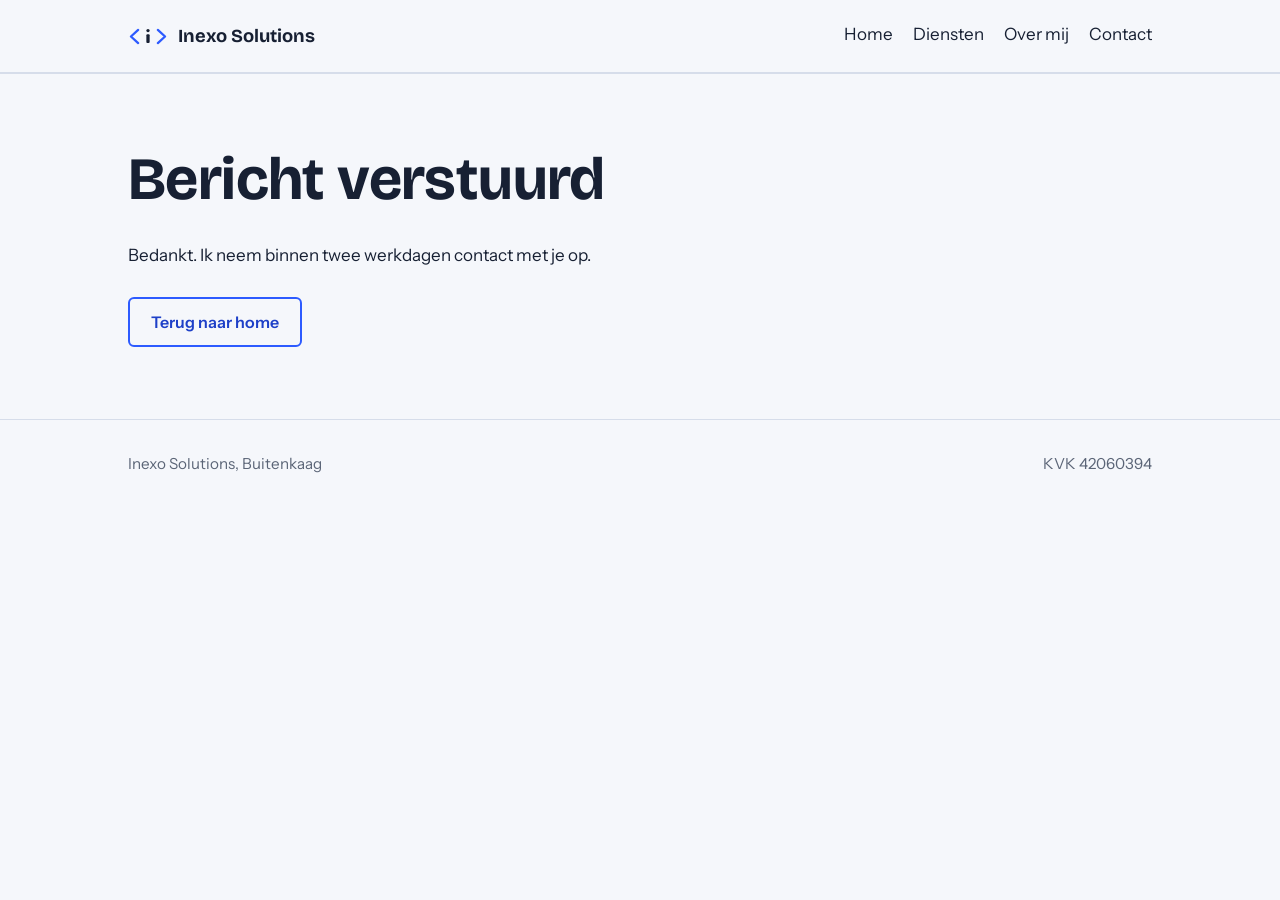
==== bedankt.html @ b4abee1e "Add first version of the website and layout README Co-Authored-By: Claude Opus 5.5 <noreply@anthropi" ====
<!doctype html>
<html lang="nl">
<head>
  <meta charset="utf-8">
  <meta name="viewport" content="width=device-width, initial-scale=1">
  <title>Bericht verstuurd | Inexo Solutions</title>
  <meta name="description" content="Je bericht is verstuurd.">
  <link rel="icon" href="/assets/logo.svg" type="image/svg+xml">
  <link rel="preconnect" href="https://fonts.googleapis.com">
  <link rel="preconnect" href="https://fonts.gstatic.com" crossorigin>
  <link href="https://fonts.googleapis.com/css2?family=Bricolage+Grotesque:opsz,wght@12..96,300..700&family=Instrument+Sans:wght@400;600&display=swap" rel="stylesheet">
  <link rel="stylesheet" href="/assets/styles.css">
</head>
<body>
  <header class="site-header">
    <div class="wrap">
      <a class="brand" href="/"><img src="/assets/logo.svg" alt="" width="40" height="21">Inexo Solutions</a>
      <nav class="nav" aria-label="Hoofdmenu">
        <a href="/index.html">Home</a>
        <a href="/diensten.html">Diensten</a>
        <a href="/over.html">Over mij</a>
        <a href="/contact.html">Contact</a>
      </nav>
    </div>
  </header>
  <main>
    <section class="section">
      <div class="wrap">
        <h1>Bericht verstuurd</h1>
        <p>Bedankt. Ik neem binnen twee werkdagen contact met je op.</p>
        <div class="actions"><a class="btn secondary" href="/">Terug naar home</a></div>
      </div>
    </section>
  </main>
  <footer class="site-footer">
    <div class="wrap">
      <p>Inexo Solutions, Buitenkaag</p>
      <p>KVK 42060394</p>
    </div>
  </footer>
</body>
</html>
---- assets/styles.css ----
/* Inexo Solutions — shared styles. Tokens are documented in README.md */
:root {
  --paper: #F5F7FB;
  --surface: #FFFFFF;
  --ink: #172033;
  --muted: #5B6577;
  --line: #D6DDEA;
  --blue: #2D5BFF;
  --blue-dark: #1E40C8;

  --font-display: "Bricolage Grotesque", system-ui, sans-serif;
  --font-body: "Instrument Sans", system-ui, sans-serif;

  --step-0: 1.0625rem;
  --step-1: 1.3rem;
  --step-2: 1.75rem;
  --step-3: clamp(2.25rem, 5vw, 3.75rem);

  --wrap: 68rem;
  --gutter: clamp(1rem, 4vw, 2rem);
}

*, *::before, *::after { box-sizing: border-box; }
html { -webkit-text-size-adjust: 100%; }
body {
  margin: 0;
  background: var(--paper);
  color: var(--ink);
  font: 400 var(--step-0)/1.6 var(--font-body);
}
img, svg { display: block; max-width: 100%; }
a { color: var(--blue-dark); }
a:focus-visible, button:focus-visible, input:focus-visible, textarea:focus-visible {
  outline: 3px solid var(--blue);
  outline-offset: 3px;
}
h1, h2, h3 { font-family: var(--font-display); line-height: 1.1; margin: 0 0 .5em; letter-spacing: -0.01em; }
h1 { font-size: var(--step-3); font-weight: 700; max-width: 16ch; }
h2 { font-size: var(--step-2); font-weight: 650; }
h3 { font-size: var(--step-1); font-weight: 600; }
p { margin: 0 0 1em; max-width: 62ch; }

.wrap { max-width: var(--wrap); margin: 0 auto; padding: 0 var(--gutter); }

/* Header */
.site-header { border-bottom: 1px solid var(--line); background: var(--paper); }
.site-header .wrap { display: flex; align-items: center; justify-content: space-between; gap: 1rem; min-height: 4.5rem; flex-wrap: wrap; }
.brand { display: flex; align-items: center; gap: .6rem; text-decoration: none; color: var(--ink); font: 700 1.15rem var(--font-display); }
.brand svg { width: 2.4rem; height: auto; }
.nav { display: flex; gap: 1.25rem; flex-wrap: wrap; }
.nav a { color: var(--ink); text-decoration: none; padding: .25rem 0; border-bottom: 2px solid transparent; }
.nav a:hover { border-color: var(--line); }
.nav a[aria-current="page"] { border-color: var(--blue); }

/* Hero: the code-tag brackets are the one signature element */
.hero { padding: clamp(3rem, 9vw, 6.5rem) 0; }
.hero .tag {
  position: relative;
  padding: 0 clamp(2rem, 9vw, 7.5rem);
}
.hero .tag::before, .hero .tag::after {
  position: absolute; top: 50%;
  transform: translateY(-50%);
  font: 300 clamp(4rem, 11vw, 9rem)/1 var(--font-display);
  color: var(--blue);
}
.hero .tag::before { content: "<"; left: -0.1em; }
.hero .tag::after { content: "/>"; right: -0.1em; opacity: .25; }
.hero p { font-size: var(--step-1); color: var(--muted); }
.actions { display: flex; gap: .75rem; flex-wrap: wrap; margin-top: 1.75rem; }

.btn {
  display: inline-block; padding: .8rem 1.3rem; border-radius: 6px;
  font: 600 1rem var(--font-body); text-decoration: none; cursor: pointer;
  border: 2px solid var(--blue); background: var(--blue); color: #fff;
}
.btn:hover { background: var(--blue-dark); border-color: var(--blue-dark); }
.btn.secondary { background: transparent; color: var(--blue-dark); }
.btn.secondary:hover { background: var(--surface); }

/* Sections */
.section { padding: clamp(2.5rem, 7vw, 4.5rem) 0; border-top: 1px solid var(--line); }
.section.alt { background: var(--surface); }
.intro { color: var(--muted); }

.services { list-style: none; margin: 2rem 0 0; padding: 0; display: grid; gap: 0; }
.services li { display: grid; grid-template-columns: minmax(10rem, 16rem) 1fr; gap: .5rem 2rem; padding: 1.25rem 0; border-top: 1px solid var(--line); }
.services li:last-child { border-bottom: 1px solid var(--line); }
.services h3 { margin: 0; }
.services p { margin: 0; color: var(--muted); }
.services ul { margin: .5rem 0 0; padding-left: 1.1rem; color: var(--muted); }

.steps { list-style: none; counter-reset: step; margin: 2rem 0 0; padding: 0; display: grid; grid-template-columns: repeat(auto-fit, minmax(13rem, 1fr)); gap: 1.5rem; }
.steps li { counter-increment: step; }
.steps li::before { content: counter(step); display: block; font: 700 1.5rem var(--font-display); color: var(--blue); margin-bottom: .25rem; }
.steps p { margin: 0; color: var(--muted); }

/* Forms */
.form { display: grid; gap: 1rem; max-width: 36rem; margin-top: 1.5rem; }
.form label { display: grid; gap: .35rem; font-weight: 600; }
.form input, .form textarea {
  font: inherit; padding: .75rem .85rem; border: 1px solid var(--line);
  border-radius: 6px; background: var(--surface); color: var(--ink);
}
.form textarea { min-height: 9rem; resize: vertical; }
.hidden { position: absolute; left: -9999px; }

/* Footer */
.site-footer { border-top: 1px solid var(--line); padding: 2rem 0; color: var(--muted); font-size: .95rem; }
.site-footer .wrap { display: flex; justify-content: space-between; gap: 1rem; flex-wrap: wrap; }
.site-footer p { margin: 0; }

@media (max-width: 40rem) {
  .services li { grid-template-columns: 1fr; }
  .hero .tag { padding: 0; }
  .hero .tag::before, .hero .tag::after { display: none; }
}
@media (prefers-reduced-motion: reduce) { * { transition: none !important; animation: none !important; } }
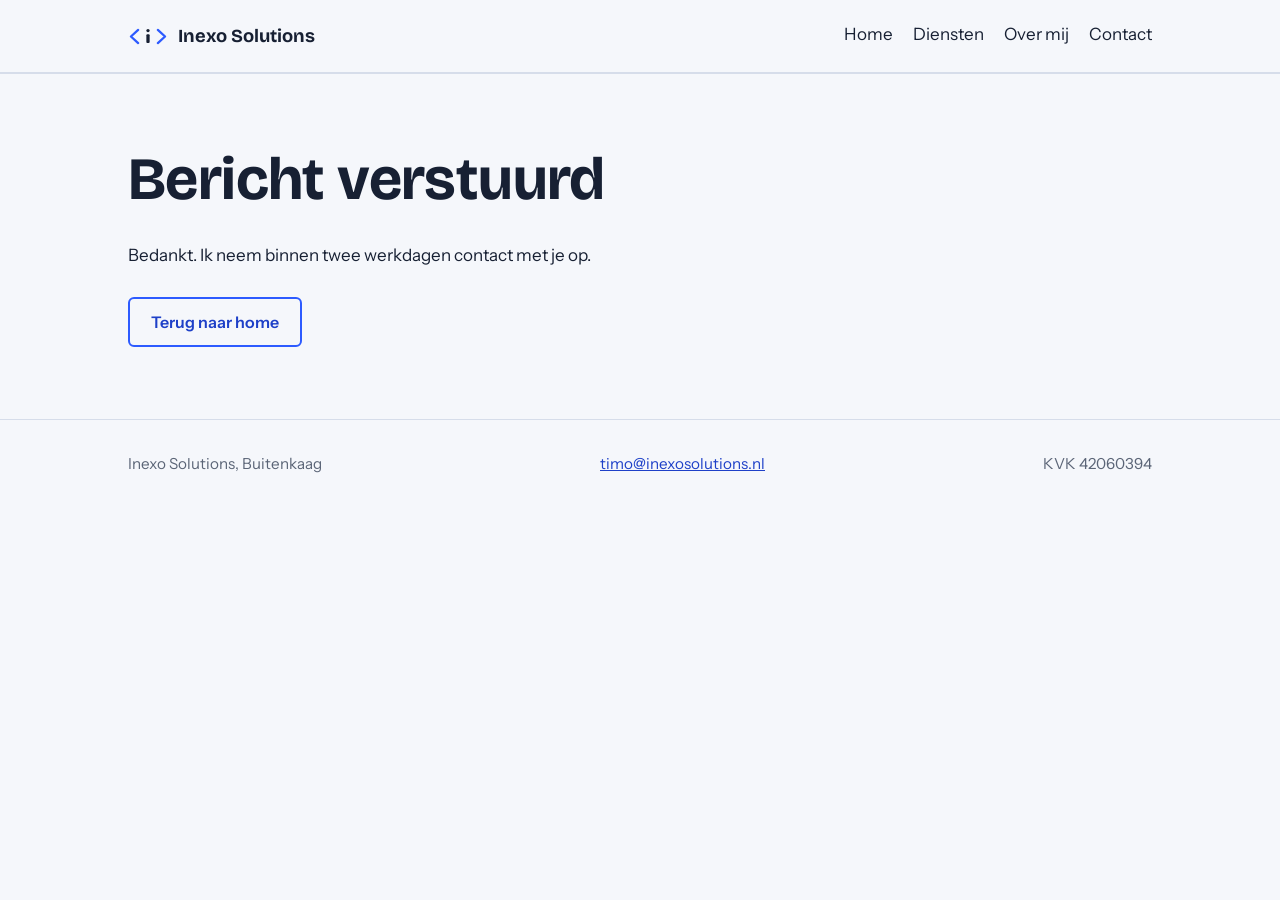
==== commit c4d7989a: "Add contact email and richer About page Co-Authored-By: Claude Opus 5.5 <noreply@anthropic.com> Clau" ====
--- a/bedankt.html
+++ b/bedankt.html
@@ -35,6 +35,7 @@
   <footer class="site-footer">
     <div class="wrap">
       <p>Inexo Solutions, Buitenkaag</p>
+      <p><a href="mailto:timo@inexosolutions.nl">timo@inexosolutions.nl</a></p>
       <p>KVK 42060394</p>
     </div>
   </footer>
--- a/assets/styles.css
+++ b/assets/styles.css
@@ -95,6 +95,19 @@
 .steps li::before { content: counter(step); display: block; font: 700 1.5rem var(--font-display); color: var(--blue); margin-bottom: .25rem; }
 .steps p { margin: 0; color: var(--muted); }
 
+/* About */
+.about { display: grid; grid-template-columns: minmax(0, 1fr) 20rem; gap: 3rem; align-items: start; }
+.facts { background: var(--surface); border: 1px solid var(--line); border-radius: 8px; padding: 1.5rem; }
+.facts img { width: 4.5rem; height: auto; margin-bottom: 1rem; }
+.facts dl { margin: 0; }
+.facts dt { font-size: .9rem; color: var(--muted); }
+.facts dd { margin: .15rem 0 1rem; font-weight: 600; }
+.facts dd:last-child { margin-bottom: 0; }
+.principles { list-style: none; margin: 2rem 0 0; padding: 0; display: grid; grid-template-columns: repeat(auto-fit, minmax(14rem, 1fr)); gap: 2rem; }
+.principles li { border-top: 3px solid var(--blue); padding-top: 1rem; }
+.principles p { margin: 0; color: var(--muted); }
+.cta .actions { margin-top: 1rem; }
+
 /* Forms */
 .form { display: grid; gap: 1rem; max-width: 36rem; margin-top: 1.5rem; }
 .form label { display: grid; gap: .35rem; font-weight: 600; }
@@ -110,6 +123,7 @@
 .site-footer .wrap { display: flex; justify-content: space-between; gap: 1rem; flex-wrap: wrap; }
 .site-footer p { margin: 0; }
 
+@media (max-width: 52rem) { .about { grid-template-columns: 1fr; gap: 2rem; } }
 @media (max-width: 40rem) {
   .services li { grid-template-columns: 1fr; }
   .hero .tag { padding: 0; }
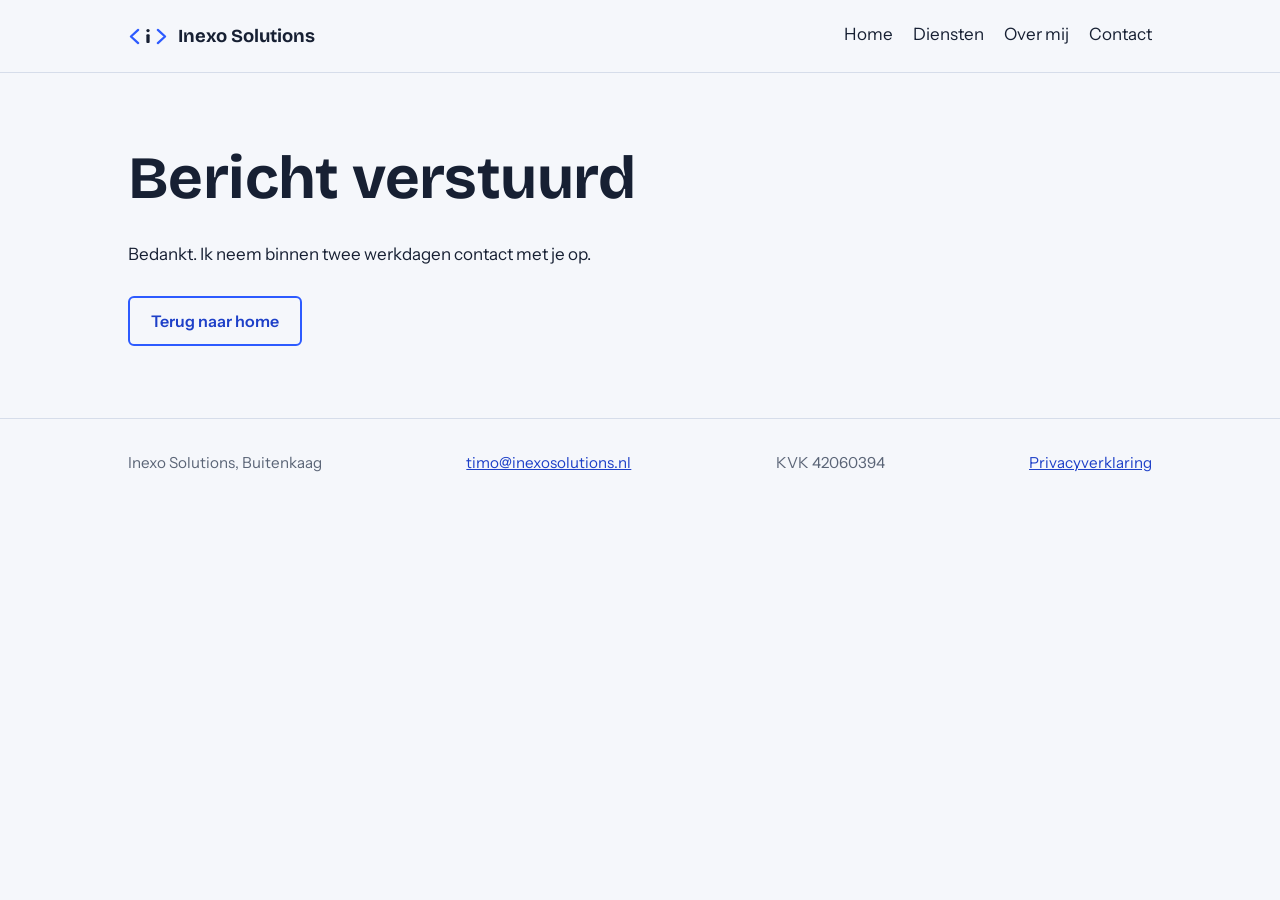
==== commit f6d54e82: "Expand services, add visuals, privacy page, 404 and share image Co-Authored-By: Claude Opus 5.5 <nor" ====
--- a/bedankt.html
+++ b/bedankt.html
@@ -5,13 +5,19 @@
   <meta name="viewport" content="width=device-width, initial-scale=1">
   <title>Bericht verstuurd | Inexo Solutions</title>
   <meta name="description" content="Je bericht is verstuurd.">
+  <meta property="og:type" content="website">
+  <meta property="og:title" content="Bericht verstuurd | Inexo Solutions">
+  <meta property="og:description" content="Je bericht is verstuurd.">
+  <meta property="og:url" content="https://inexo-solutions.netlify.app/bedankt.html">
+  <meta property="og:image" content="https://inexo-solutions.netlify.app/assets/og-image.png">
+  <meta property="og:locale" content="nl_NL">
+  <meta name="theme-color" content="#2D5BFF">
   <link rel="icon" href="/assets/logo.svg" type="image/svg+xml">
-  <link rel="preconnect" href="https://fonts.googleapis.com">
-  <link rel="preconnect" href="https://fonts.gstatic.com" crossorigin>
-  <link href="https://fonts.googleapis.com/css2?family=Bricolage+Grotesque:opsz,wght@12..96,300..700&family=Instrument+Sans:wght@400;600&display=swap" rel="stylesheet">
+  <link rel="preload" href="/assets/fonts/bricolage-grotesque.woff2" as="font" type="font/woff2" crossorigin>
   <link rel="stylesheet" href="/assets/styles.css">
 </head>
 <body>
+  <a class="skip" href="#main">Naar de inhoud</a>
   <header class="site-header">
     <div class="wrap">
       <a class="brand" href="/"><img src="/assets/logo.svg" alt="" width="40" height="21">Inexo Solutions</a>
@@ -23,8 +29,8 @@
       </nav>
     </div>
   </header>
-  <main>
-    <section class="section">
+  <main id="main">
+    <section class="section page-top">
       <div class="wrap">
         <h1>Bericht verstuurd</h1>
         <p>Bedankt. Ik neem binnen twee werkdagen contact met je op.</p>
@@ -37,6 +43,7 @@
       <p>Inexo Solutions, Buitenkaag</p>
       <p><a href="mailto:timo@inexosolutions.nl">timo@inexosolutions.nl</a></p>
       <p>KVK 42060394</p>
+      <p><a href="/privacy.html">Privacyverklaring</a></p>
     </div>
   </footer>
 </body>
--- a/assets/styles.css
+++ b/assets/styles.css
@@ -1,4 +1,20 @@
 /* Inexo Solutions — shared styles. Tokens are documented in README.md */
+@font-face {
+  font-family: "Bricolage Grotesque";
+  src: url("/assets/fonts/bricolage-grotesque.woff2") format("woff2");
+  font-weight: 200 800; font-style: normal; font-display: swap;
+}
+@font-face {
+  font-family: "Instrument Sans";
+  src: url("/assets/fonts/instrument-sans-400.woff2") format("woff2");
+  font-weight: 400; font-style: normal; font-display: swap;
+}
+@font-face {
+  font-family: "Instrument Sans";
+  src: url("/assets/fonts/instrument-sans-600.woff2") format("woff2");
+  font-weight: 600; font-style: normal; font-display: swap;
+}
+
 :root {
   --paper: #F5F7FB;
   --surface: #FFFFFF;
@@ -7,6 +23,7 @@
   --line: #D6DDEA;
   --blue: #2D5BFF;
   --blue-dark: #1E40C8;
+  --blue-tint: #E8EEFF;
 
   --font-display: "Bricolage Grotesque", system-ui, sans-serif;
   --font-body: "Instrument Sans", system-ui, sans-serif;
@@ -18,10 +35,11 @@
 
   --wrap: 68rem;
   --gutter: clamp(1rem, 4vw, 2rem);
+  --radius: 8px;
 }
 
 *, *::before, *::after { box-sizing: border-box; }
-html { -webkit-text-size-adjust: 100%; }
+html { -webkit-text-size-adjust: 100%; scroll-behavior: smooth; }
 body {
   margin: 0;
   background: var(--paper);
@@ -39,14 +57,17 @@
 h2 { font-size: var(--step-2); font-weight: 650; }
 h3 { font-size: var(--step-1); font-weight: 600; }
 p { margin: 0 0 1em; max-width: 62ch; }
+.small { font-size: .9rem; color: var(--muted); }
 
 .wrap { max-width: var(--wrap); margin: 0 auto; padding: 0 var(--gutter); }
+
+.skip { position: absolute; left: -9999px; top: 0; background: var(--ink); color: #fff; padding: .6rem 1rem; z-index: 10; }
+.skip:focus { left: 1rem; top: 1rem; }
 
 /* Header */
 .site-header { border-bottom: 1px solid var(--line); background: var(--paper); }
 .site-header .wrap { display: flex; align-items: center; justify-content: space-between; gap: 1rem; min-height: 4.5rem; flex-wrap: wrap; }
 .brand { display: flex; align-items: center; gap: .6rem; text-decoration: none; color: var(--ink); font: 700 1.15rem var(--font-display); }
-.brand svg { width: 2.4rem; height: auto; }
 .nav { display: flex; gap: 1.25rem; flex-wrap: wrap; }
 .nav a { color: var(--ink); text-decoration: none; padding: .25rem 0; border-bottom: 2px solid transparent; }
 .nav a:hover { border-color: var(--line); }
@@ -54,10 +75,7 @@
 
 /* Hero: the code-tag brackets are the one signature element */
 .hero { padding: clamp(3rem, 9vw, 6.5rem) 0; }
-.hero .tag {
-  position: relative;
-  padding: 0 clamp(2rem, 9vw, 7.5rem);
-}
+.hero .tag { position: relative; padding: 0 clamp(2rem, 9vw, 7.5rem); }
 .hero .tag::before, .hero .tag::after {
   position: absolute; top: 50%;
   transform: translateY(-50%);
@@ -80,53 +98,118 @@
 
 /* Sections */
 .section { padding: clamp(2.5rem, 7vw, 4.5rem) 0; border-top: 1px solid var(--line); }
+.section.page-top { border-top: 0; }
 .section.alt { background: var(--surface); }
-.intro { color: var(--muted); }
-
-.services { list-style: none; margin: 2rem 0 0; padding: 0; display: grid; gap: 0; }
-.services li { display: grid; grid-template-columns: minmax(10rem, 16rem) 1fr; gap: .5rem 2rem; padding: 1.25rem 0; border-top: 1px solid var(--line); }
+.intro { color: var(--muted); font-size: var(--step-1); }
+.cta .actions { margin-top: 1rem; }
+
+/* Icons */
+.icon { width: 1.75rem; height: 1.75rem; color: var(--blue); flex: none; }
+.icon-lg { width: 2.75rem; height: 2.75rem; padding: .55rem; background: var(--blue-tint); border-radius: var(--radius); margin-bottom: 1rem; }
+
+/* Home: services list */
+.services { list-style: none; margin: 2rem 0 0; padding: 0; }
+.services li { border-top: 1px solid var(--line); }
 .services li:last-child { border-bottom: 1px solid var(--line); }
+.service-link {
+  display: grid; grid-template-columns: 2.5rem minmax(10rem, 14rem) 1fr auto; gap: .5rem 1.5rem;
+  align-items: center; padding: 1.25rem 0; color: inherit; text-decoration: none;
+}
+.service-link::after { content: "Meer"; color: var(--blue-dark); font-weight: 600; font-size: .95rem; }
+.service-link:hover h3, .service-link:hover::after { color: var(--blue); }
 .services h3 { margin: 0; }
 .services p { margin: 0; color: var(--muted); }
-.services ul { margin: .5rem 0 0; padding-left: 1.1rem; color: var(--muted); }
+
+/* Home: automation example */
+.example { display: grid; grid-template-columns: minmax(0, 1fr) minmax(0, 1.1fr); gap: 3rem; align-items: center; }
+.flow { display: grid; gap: 0; justify-items: stretch; }
+.flow-step {
+  background: var(--surface); border: 1px solid var(--line); border-radius: var(--radius);
+  padding: 1rem 1.2rem; font-weight: 600;
+}
+.flow-step.auto { border-color: var(--blue); background: var(--blue-tint); }
+.flow-kind { display: block; font-size: .85rem; font-weight: 400; color: var(--muted); margin-bottom: .15rem; }
+.flow-step.auto .flow-kind { color: var(--blue-dark); }
+.flow-arrow { height: 1.75rem; width: 2px; background: var(--blue); margin: 0 auto; position: relative; }
+.flow-arrow::after {
+  content: ""; position: absolute; bottom: -2px; left: 50%; transform: translateX(-50%);
+  border: 6px solid transparent; border-top-color: var(--blue); border-bottom: 0;
+}
 
 .steps { list-style: none; counter-reset: step; margin: 2rem 0 0; padding: 0; display: grid; grid-template-columns: repeat(auto-fit, minmax(13rem, 1fr)); gap: 1.5rem; }
 .steps li { counter-increment: step; }
 .steps li::before { content: counter(step); display: block; font: 700 1.5rem var(--font-display); color: var(--blue); margin-bottom: .25rem; }
 .steps p { margin: 0; color: var(--muted); }
 
-/* About */
-.about { display: grid; grid-template-columns: minmax(0, 1fr) 20rem; gap: 3rem; align-items: start; }
-.facts { background: var(--surface); border: 1px solid var(--line); border-radius: 8px; padding: 1.5rem; }
+/* Diensten */
+.jump { list-style: none; margin: 1.5rem 0 0; padding: 0; display: flex; flex-wrap: wrap; gap: .5rem; }
+.jump a {
+  display: inline-block; padding: .4rem .85rem; border: 1px solid var(--line); border-radius: 999px;
+  background: var(--surface); color: var(--ink); text-decoration: none; font-size: .95rem;
+}
+.jump a:hover { border-color: var(--blue); color: var(--blue-dark); }
+.services-detail { padding-top: 0; border-top: 0; }
+.service {
+  display: grid; grid-template-columns: minmax(0, 1fr) minmax(0, 1fr); gap: 1.5rem 3rem;
+  padding: 2.5rem 0; border-top: 1px solid var(--line); scroll-margin-top: 1rem;
+}
+.service-head p { color: var(--muted); }
+.service-head .who { color: var(--ink); font-weight: 600; margin: 0; }
+.service-body h3 { font-size: 1.05rem; margin-bottom: .6rem; }
+.checks { list-style: none; margin: 0 0 1.5rem; padding: 0; display: grid; gap: .45rem; }
+.checks li { position: relative; padding-left: 1.6rem; }
+.checks li::before {
+  content: ""; position: absolute; left: .15rem; top: .45em; width: .7rem; height: .4rem;
+  border-left: 2px solid var(--blue); border-bottom: 2px solid var(--blue); transform: rotate(-45deg);
+}
+.eg { border-left: 3px solid var(--blue); background: var(--surface); padding: 1rem 1.2rem; border-radius: 0 var(--radius) var(--radius) 0; }
+.eg p { margin: 0; color: var(--muted); }
+
+/* About & contact */
+.about, .contact { display: grid; grid-template-columns: minmax(0, 1fr) 20rem; gap: 3rem; align-items: start; }
+.facts { background: var(--surface); border: 1px solid var(--line); border-radius: var(--radius); padding: 1.5rem; }
 .facts img { width: 4.5rem; height: auto; margin-bottom: 1rem; }
 .facts dl { margin: 0; }
 .facts dt { font-size: .9rem; color: var(--muted); }
-.facts dd { margin: .15rem 0 1rem; font-weight: 600; }
+.facts dd { margin: .15rem 0 1rem; font-weight: 600; overflow-wrap: anywhere; }
 .facts dd:last-child { margin-bottom: 0; }
 .principles { list-style: none; margin: 2rem 0 0; padding: 0; display: grid; grid-template-columns: repeat(auto-fit, minmax(14rem, 1fr)); gap: 2rem; }
 .principles li { border-top: 3px solid var(--blue); padding-top: 1rem; }
 .principles p { margin: 0; color: var(--muted); }
-.cta .actions { margin-top: 1rem; }
 
 /* Forms */
 .form { display: grid; gap: 1rem; max-width: 36rem; margin-top: 1.5rem; }
 .form label { display: grid; gap: .35rem; font-weight: 600; }
+.form .optional { font-weight: 400; color: var(--muted); }
 .form input, .form textarea {
   font: inherit; padding: .75rem .85rem; border: 1px solid var(--line);
   border-radius: 6px; background: var(--surface); color: var(--ink);
 }
 .form textarea { min-height: 9rem; resize: vertical; }
+.form .small { margin: 0; }
 .hidden { position: absolute; left: -9999px; }
+
+/* Text pages */
+.prose { max-width: 46rem; }
+.prose h2 { font-size: var(--step-1); margin-top: 2rem; }
 
 /* Footer */
 .site-footer { border-top: 1px solid var(--line); padding: 2rem 0; color: var(--muted); font-size: .95rem; }
-.site-footer .wrap { display: flex; justify-content: space-between; gap: 1rem; flex-wrap: wrap; }
+.site-footer .wrap { display: flex; justify-content: space-between; gap: .75rem 2rem; flex-wrap: wrap; }
 .site-footer p { margin: 0; }
 
-@media (max-width: 52rem) { .about { grid-template-columns: 1fr; gap: 2rem; } }
+@media (max-width: 52rem) {
+  .about, .contact, .example, .service { grid-template-columns: 1fr; gap: 2rem; }
+}
 @media (max-width: 40rem) {
-  .services li { grid-template-columns: 1fr; }
+  .service-link { grid-template-columns: 2.25rem 1fr; }
+  .service-link p { grid-column: 2; }
+  .service-link::after { display: none; }
   .hero .tag { padding: 0; }
   .hero .tag::before, .hero .tag::after { display: none; }
-}
-@media (prefers-reduced-motion: reduce) { * { transition: none !important; animation: none !important; } }
+  .site-footer .wrap { flex-direction: column; }
+}
+@media (prefers-reduced-motion: reduce) {
+  html { scroll-behavior: auto; }
+  * { transition: none !important; animation: none !important; }
+}
